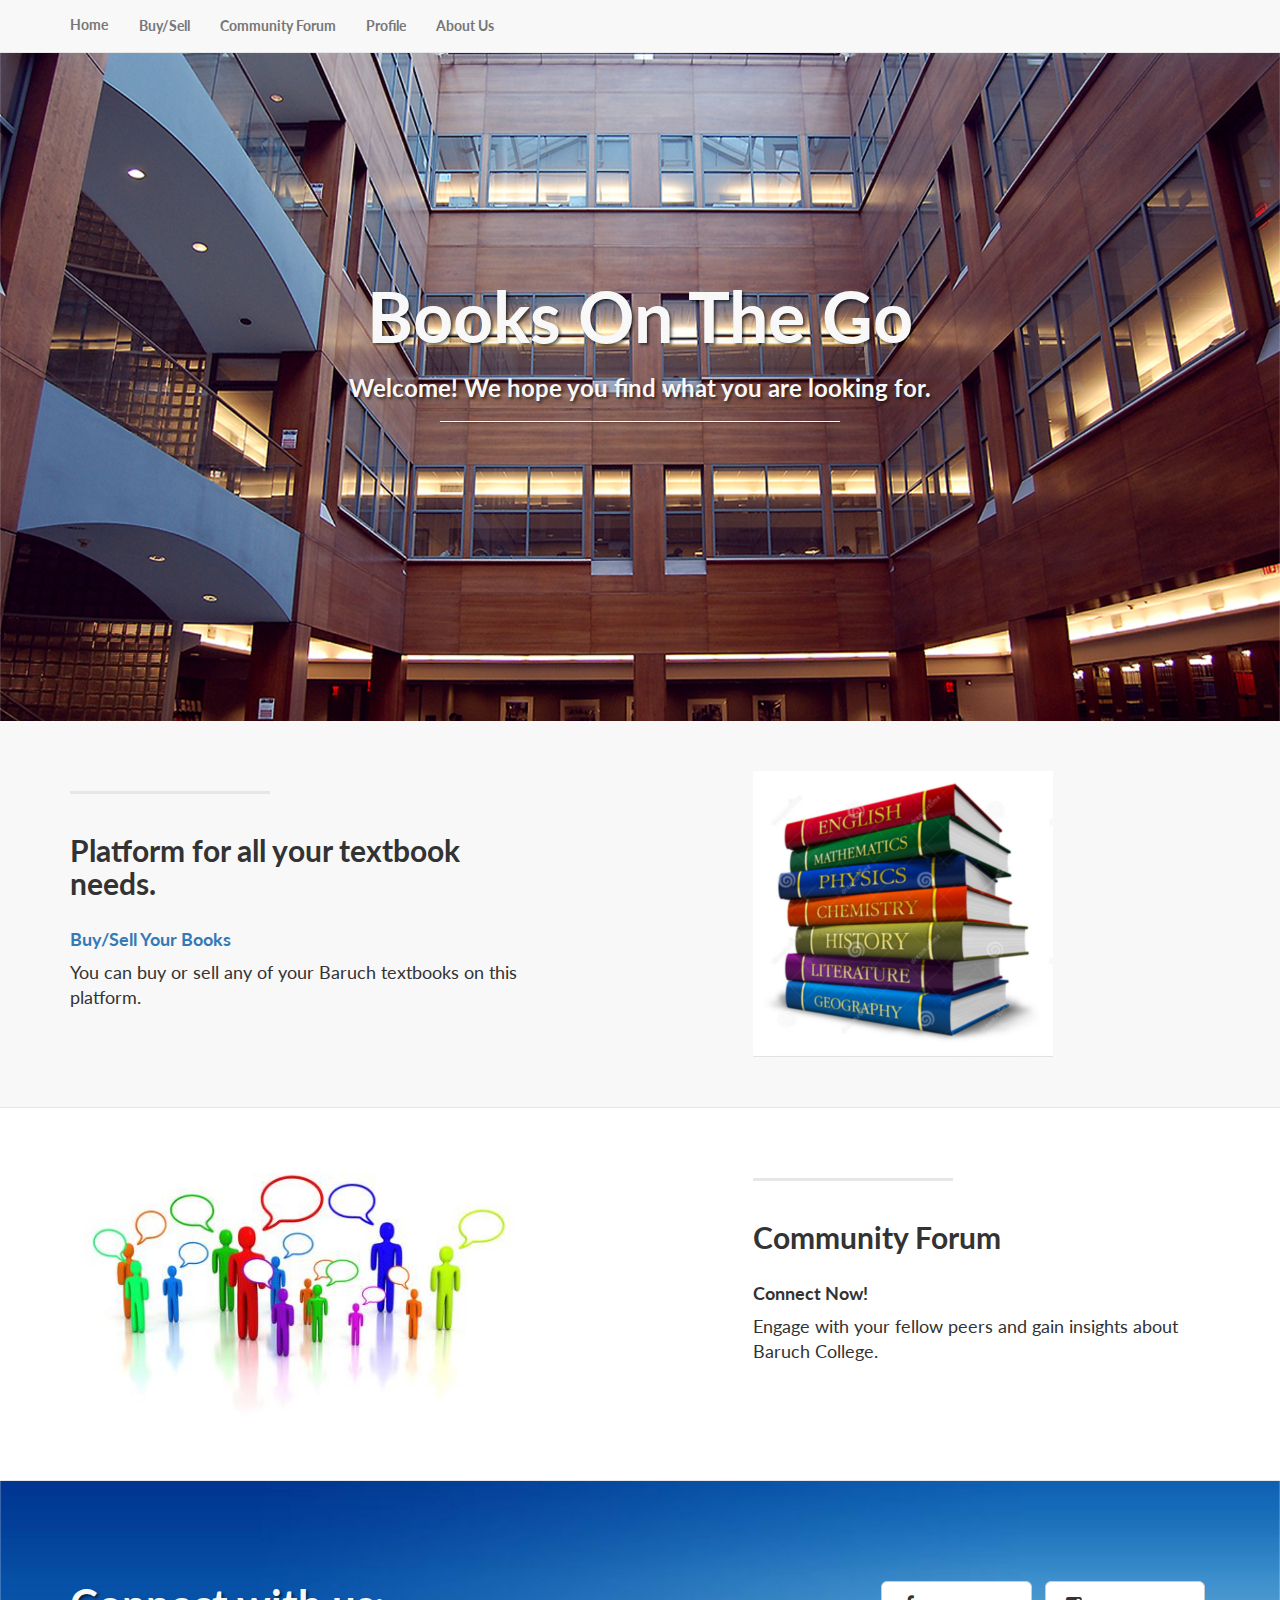
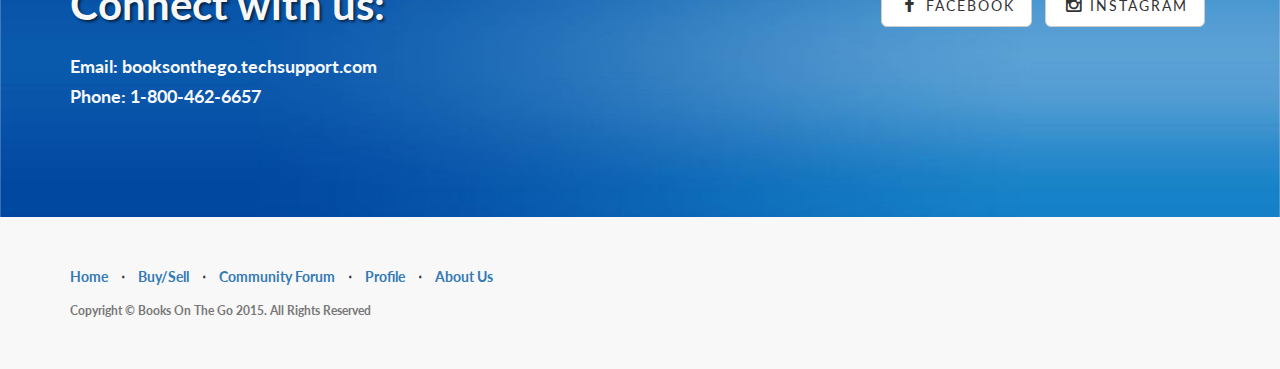
==== index.html @ 7e754eff "upload" ====
<!DOCTYPE html>
<html lang="en">

<head>

    <meta charset="utf-8">
    <meta http-equiv="X-UA-Compatible" content="IE=edge">
    <meta name="viewport" content="width=device-width, initial-scale=1">
    <meta name="description" content="">
    <meta name="author" content="">

    <title>Books On The Go - Home Page</title>

    <!-- Bootstrap Core CSS -->
    <link href="css/bootstrap.min.css" rel="stylesheet">

    <!-- Custom CSS -->
    <link href="css/landing-page.css" rel="stylesheet">

    <!-- Custom Fonts -->
    <link href="font-awesome/css/font-awesome.min.css" rel="stylesheet" type="text/css">
    <link href="http://fonts.googleapis.com/css?family=Lato:300,400,700,300italic,400italic,700italic" rel="stylesheet" type="text/css">

    <!-- HTML5 Shim and Respond.js IE8 support of HTML5 elements and media queries -->
    <!-- WARNING: Respond.js doesn't work if you view the page via file:// -->
    <!--[if lt IE 9]>
        <script src="https://oss.maxcdn.com/libs/html5shiv/3.7.0/html5shiv.js"></script>
        <script src="https://oss.maxcdn.com/libs/respond.js/1.4.2/respond.min.js"></script>
    <![endif]-->

</head>

<body>

    <!-- Navigation -->
    <nav class="navbar navbar-default navbar-fixed-top topnav" role="navigation">
        <div class="container topnav">
            <!-- Brand and toggle get grouped for better mobile display -->
            <div class="navbar-header">
                <button type="button" class="navbar-toggle" data-toggle="collapse" data-target="#bs-example-navbar-collapse-1">
                    <span class="sr-only">Toggle navigation</span>
                    <span class="icon-bar"></span>
                    <span class="icon-bar"></span>
                    <span class="icon-bar"></span>
                </button>
                <a class="navbar-brand topnav" href="#">Home</a>
            </div>
            <!-- Collect the nav links, forms, and other content for toggling -->
            <div class="collapse navbar-collapse" id="bs-example-navbar-collapse-1">
                <ul class="nav navbar-nav navbar">
                    <li>
                        <a href="../textpage/complete.html">Buy/Sell</a>
                    </li>
                    <li>
                        <a href="semifinalforum.html">Community Forum</a>
                    </li>
                    <li>
                        <a href="profile.html">Profile</a>
                    </li>
                    <li>
                        <a href="../aboutuspage/about.html">About Us</a>
                    </li>
                </ul>
            </div>
            <!-- /.navbar-collapse -->
        </div>
        <!-- /.container -->
    </nav>


    <!-- Header -->
    <a name="about"></a>
    <div class="intro-header">
        <div class="container">

            <div class="row">
                <div class="col-lg-12">
                    <div class="intro-message">
                        <h1>Books On The Go</h1>
                        <h3>Welcome! We hope you find what you are looking for.</h3>
                        <hr class="intro-divider">
                    </div>
                </div>
            </div>

        </div>
        <!-- /.container -->

    </div>
    <!-- /.intro-header -->

    <!-- Page Content -->

	<a  name="services"></a>
    <div class="content-section-a">

        <div class="container">
            <div class="row">
                <div class="col-lg-5 col-sm-6">
                    <hr class="section-heading-spacer">
                    <div class="clearfix"></div>
                    <h2 class="section-heading">Platform for all your textbook needs.</h2>
                    <h4><a href="../textpage/two.html">Buy/Sell Your Books</a></h4>
                    <p class="lead">You can buy or sell any of your Baruch textbooks on this platform.
                </div>
                <div class="col-lg-5 col-lg-offset-2 col-sm-6">
                    <img class="img-responsive" src="img/books.jpg" alt="">
                </div>
            </div>

        </div>
        <!-- /.container -->

    </div>
    <!-- /.content-section-a -->

    <div class="content-section-b">

        <div class="container">

            <div class="row">
                <div class="col-lg-5 col-lg-offset-1 col-sm-push-6  col-sm-6">
                    <hr class="section-heading-spacer">
                    <div class="clearfix"></div>
                    <h2 class="section-heading">Community Forum</h2>
                    <h4>Connect Now!</h4>
                    <p class="lead">Engage with your fellow peers and gain insights about Baruch College.</p>
                </div>
                <div class="col-lg-5 col-sm-pull-6  col-sm-6">
                    <img class="img-responsive" src="img/community.png" alt="">
                </div>
            </div>

        </div>
        <!-- /.container -->

    </div>
    <!-- /.content-section-b -->
    <!-- /.content-section-a -->

	<a  name="contact"></a>
    <div class="banner">

        <div class="container">

            <div class="row">
                <div class="col-lg-6">
                    <h2>Connect with us:</h2>
                    &nbsp;
                    <h4>Email: booksonthego.techsupport.com</h4>
                    <h4>Phone: 1-800-462-6657</h4>
                </div>
                <div class="col-lg-6">
                    <ul class="list-inline banner-social-buttons">
                        <li>
                            <a href="https://twitter.com/SBootstrap" class="btn btn-default btn-lg"><i class="fa fa-facebook fa-fw"></i> <span class="network-name">Facebook</span></a>
                        </li>
                        <li>
                            <a href="https://github.com/IronSummitMedia/startbootstrap" class="btn btn-default btn-lg"><i class="fa fa-instagram fa-fw"></i> <span class="network-name">Instagram</span></a>
                        </li>
                    </ul>
                </div>
            </div>

        </div>
        <!-- /.container -->

    </div>
    <!-- /.banner -->

    <!-- Footer -->
    <footer>
        <div class="container">
            <div class="row">
                <div class="col-lg-12">
                    <ul class="list-inline">
                        <li>
                            <a href="#">Home</a>
                        </li>
                        <li class="footer-menu-divider">&sdot;</li>
                        <li>
                            <a href="../textpage/complete.html">Buy/Sell</a>
                        </li>
                        <li class="footer-menu-divider">&sdot;</li>
                        <li>
                            <a href="Semifinalforum.html">Community Forum</a>
                        </li>
                        <li class="footer-menu-divider">&sdot;</li>
                        <li>
                            <a href="profile.html">Profile</a>
                        </li>
                        <li class="footer-menu-divider">&sdot;</li>
                        <li>
                            <a href="../aboutuspage/about.html">About Us</a>
                        </li>
                    </ul>
                    <p class="copyright text-muted small">Copyright &copy; Books On The Go 2015. All Rights Reserved</p>
                </div>
            </div>
        </div>
    </footer>

    <!-- jQuery -->
    <script src="js/jquery.js"></script>

    <!-- Bootstrap Core JavaScript -->
    <script src="js/bootstrap.min.js"></script>

</body>

</html>
---- css/landing-page.css ----
/*!
 * Start Bootstrap - Landing Page Bootstrap Theme (http://startbootstrap.com)
 * Code licensed under the Apache License v2.0.
 * For details, see http://www.apache.org/licenses/LICENSE-2.0.
 */

body,
html {
    width: 100%;
    height: 100%;
}

body,
h1,
h2,
h3,
h4,
h5,
h6 {
    font-family: "Lato","Helvetica Neue",Helvetica,Arial,sans-serif;
    font-weight: 700;
}

.topnav {
    font-size: 14px;
}

.lead {
    font-size: 18px;
    font-weight: 400;
}

.intro-header {
    padding-top: 50px; /* If you're making other pages, make sure there is 50px of padding to make sure the navbar doesn't overlap content! */
    padding-bottom: 50px;
    text-align: center;
    color: #f8f8f8;
    background: url(../img/baruch.png) no-repeat center center;
    background-size: cover;
}

.intro-message {
    position: relative;
    padding-top: 20%;
    padding-bottom: 20%;
}

.intro-message > h1 {
    margin: 0;
    text-shadow: 2px 2px 3px rgba(0,0,0,0.6);
    font-size: 5em;
}

.intro-divider {
    width: 400px;
    border-top: 1px solid #f8f8f8;
    border-bottom: 1px solid rgba(0,0,0,0.2);
}

.intro-message > h3 {
    text-shadow: 2px 2px 3px rgba(0,0,0,0.6);
}

@media(max-width:767px) {
    .intro-message {
        padding-bottom: 15%;
    }

    .intro-message > h1 {
        font-size: 3em;
    }

    ul.intro-social-buttons > li {
        display: block;
        margin-bottom: 20px;
        padding: 0;
    }

    ul.intro-social-buttons > li:last-child {
        margin-bottom: 0;
    }

    .intro-divider {
        width: 100%;
    }
}

.network-name {
    text-transform: uppercase;
    font-size: 14px;
    font-weight: 400;
    letter-spacing: 2px;
}

.content-section-a {
    padding: 50px 0;
    background-color: #f8f8f8;
}

.content-section-b {
    padding: 50px 0;
    border-top: 1px solid #e7e7e7;
    border-bottom: 1px solid #e7e7e7;
}

.section-heading {
    margin-bottom: 30px;
}

.section-heading-spacer {
    float: left;
    width: 200px;
    border-top: 3px solid #e7e7e7;
}

.banner {
    padding: 100px 0;
    color: #f8f8f8;
    background: url(../img/blue1.jpg) no-repeat center center;
    background-size: cover;
}

.banner h2 {
    margin: 0;
    text-shadow: 2px 2px 3px rgba(0,0,0,0.6);
    font-size: 3em;
}

.banner ul {
    margin-bottom: 0;
}

.banner-social-buttons {
    float: right;
    margin-top: 0;
}

@media(max-width:1199px) {
    ul.banner-social-buttons {
        float: left;
        margin-top: 15px;
    }
}

@media(max-width:767px) {
    .banner h2 {
        margin: 0;
        text-shadow: 2px 2px 3px rgba(0,0,0,0.6);
        font-size: 3em;
    }

    ul.banner-social-buttons > li {
        display: block;
        margin-bottom: 20px;
        padding: 0;
    }

    ul.banner-social-buttons > li:last-child {
        margin-bottom: 0;
    }
}

footer {
    padding: 50px 0;
    background-color: #f8f8f8;
}

p.copyright {
    margin: 15px 0 0;
}
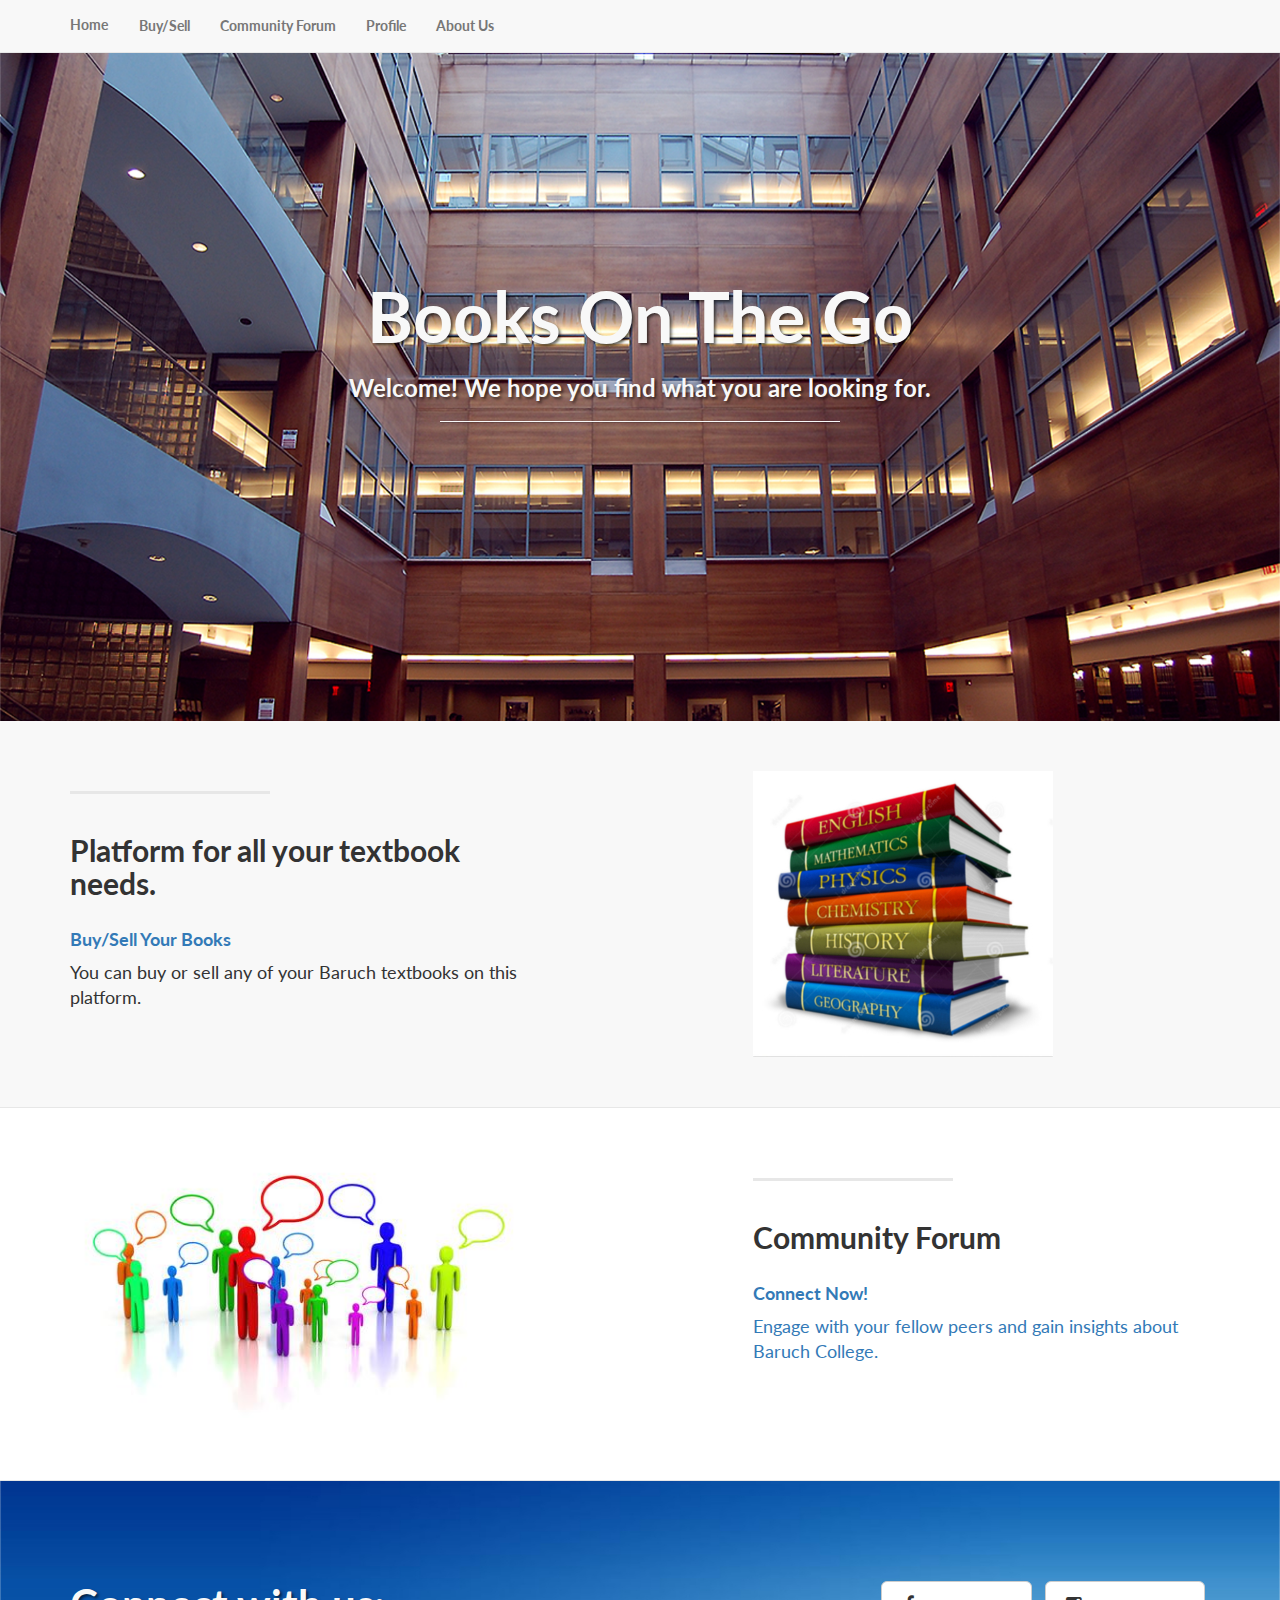
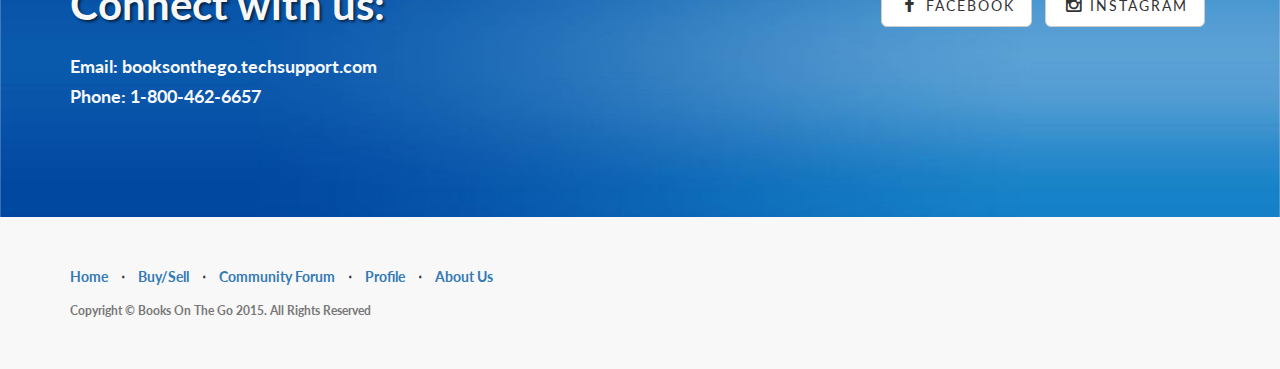
==== commit e60bd62c: "connected forum on homepage" ====
--- a/index.html
+++ b/index.html
@@ -123,7 +123,7 @@
                     <hr class="section-heading-spacer">
                     <div class="clearfix"></div>
                     <h2 class="section-heading">Community Forum</h2>
-                    <h4>Connect Now!</h4>
+                    <h4><a href="semifinalforum.html">Connect Now!</h4>
                     <p class="lead">Engage with your fellow peers and gain insights about Baruch College.</p>
                 </div>
                 <div class="col-lg-5 col-sm-pull-6  col-sm-6">
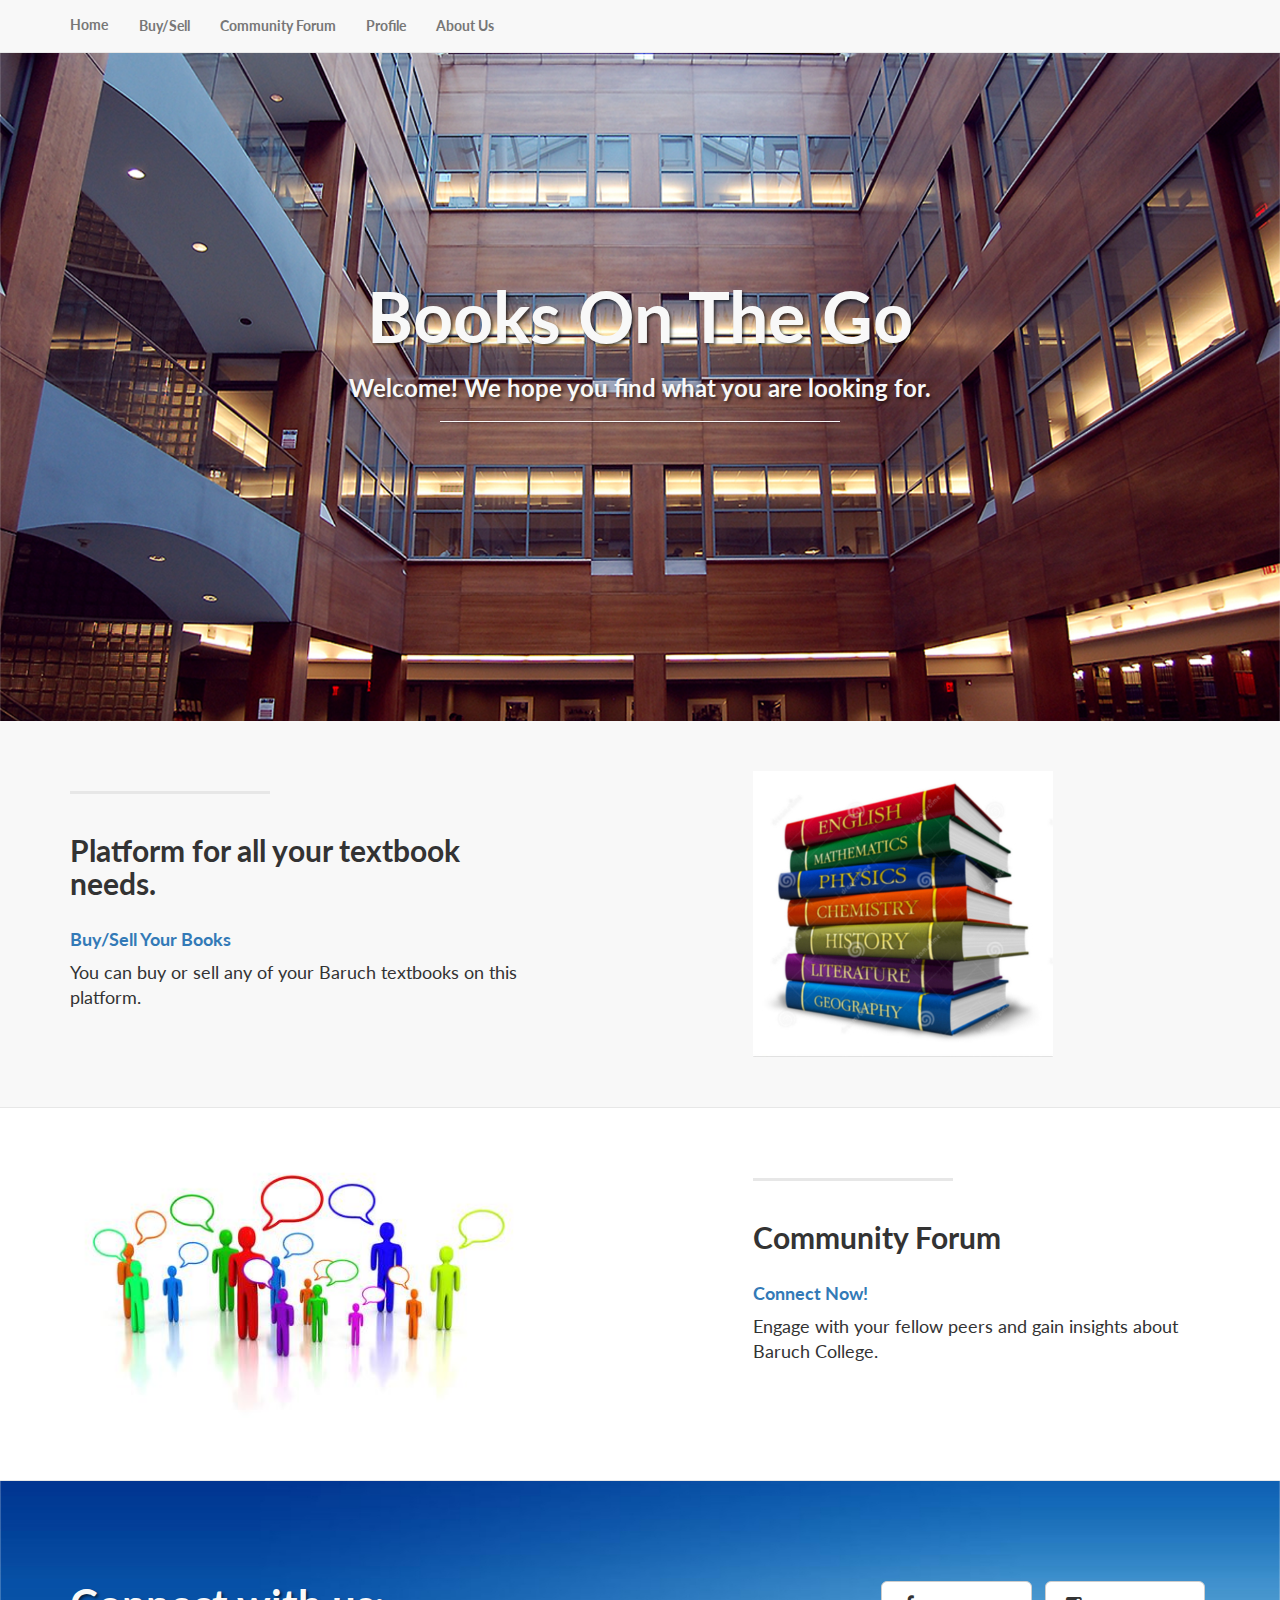
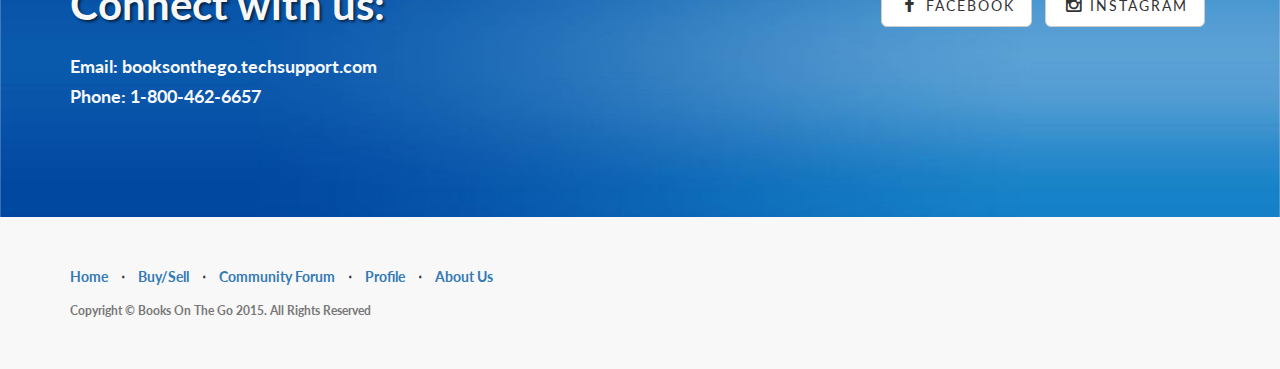
==== commit cc6a0cef: "change to link" ====
--- a/index.html
+++ b/index.html
@@ -123,7 +123,7 @@
                     <hr class="section-heading-spacer">
                     <div class="clearfix"></div>
                     <h2 class="section-heading">Community Forum</h2>
-                    <h4><a href="semifinalforum.html">Connect Now!</h4>
+                    <h4><a href="semifinalforum.html">Connect Now!</a></h4>
                     <p class="lead">Engage with your fellow peers and gain insights about Baruch College.</p>
                 </div>
                 <div class="col-lg-5 col-sm-pull-6  col-sm-6">
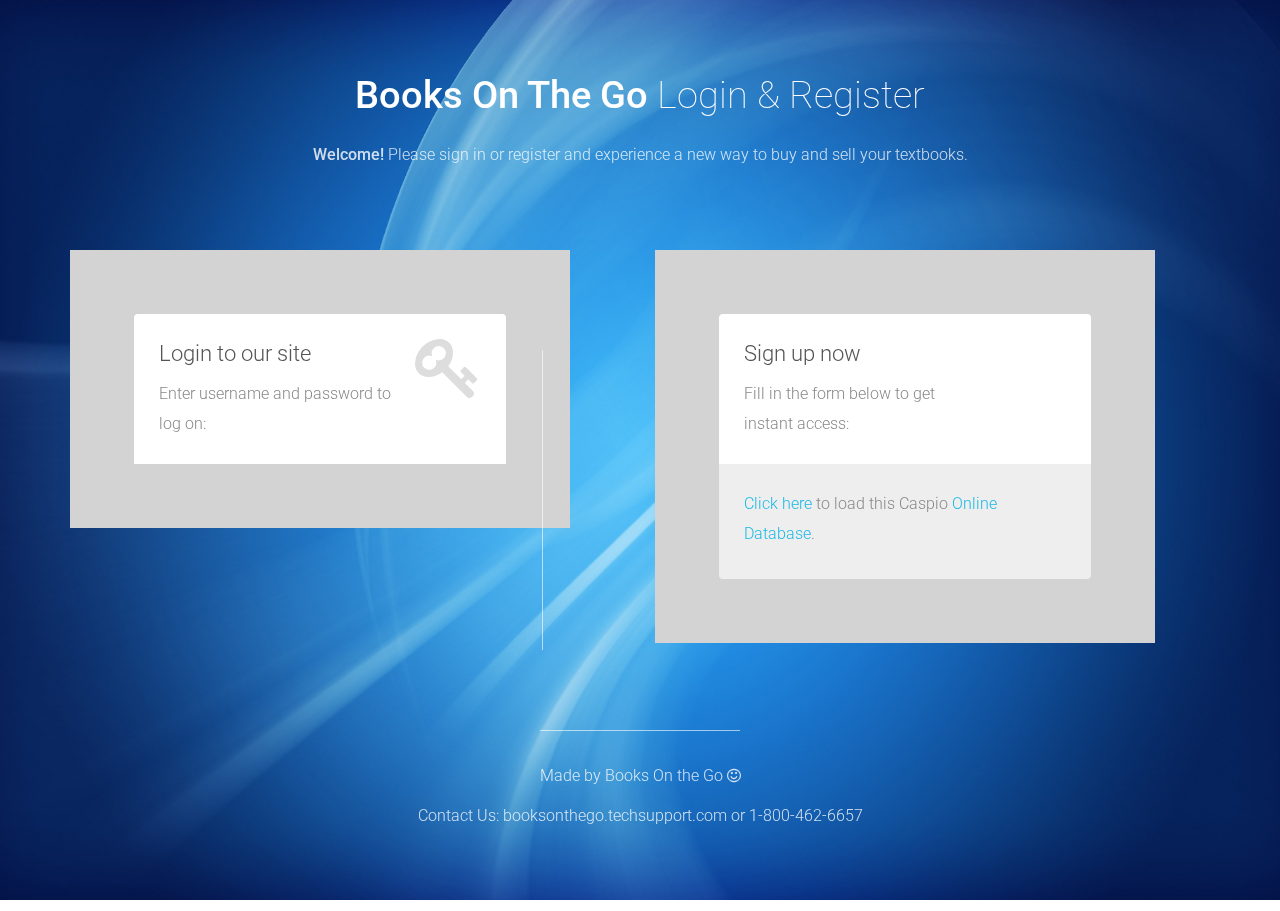
==== commit f6779c52: "change login page to index" ====
--- a/index.html
+++ b/index.html
@@ -1,211 +1,136 @@
-<!DOCTYPE html>
+
+	<!DOCTYPE html>
 <html lang="en">
 
-<head>
+    <head>
 
-    <meta charset="utf-8">
-    <meta http-equiv="X-UA-Compatible" content="IE=edge">
-    <meta name="viewport" content="width=device-width, initial-scale=1">
-    <meta name="description" content="">
-    <meta name="author" content="">
+        <meta charset="utf-8">
+        <meta http-equiv="X-UA-Compatible" content="IE=edge">
+        <meta name="viewport" content="width=device-width, initial-scale=1">
+        <title>Login &amp; Register</title>
 
-    <title>Books On The Go - Home Page</title>
+        <!-- CSS -->
+        <link rel="stylesheet" href="http://fonts.googleapis.com/css?family=Roboto:400,100,300,500">
+        <link rel="stylesheet" href="assets/bootstrap/css/bootstrap.min.css">
+        <link rel="stylesheet" href="assets/font-awesome/css/font-awesome.min.css">
+		<link rel="stylesheet" href="assets/css/form-elements.css">
+        <link rel="stylesheet" href="assets/css/style.css">
 
-    <!-- Bootstrap Core CSS -->
-    <link href="css/bootstrap.min.css" rel="stylesheet">
+        <!-- HTML5 Shim and Respond.js IE8 support of HTML5 elements and media queries -->
+        <!-- WARNING: Respond.js doesn't work if you view the page via file:// -->
+        <!--[if lt IE 9]>
+            <script src="https://oss.maxcdn.com/libs/html5shiv/3.7.0/html5shiv.js"></script>
+            <script src="https://oss.maxcdn.com/libs/respond.js/1.4.2/respond.min.js"></script>
+        <![endif]-->
 
-    <!-- Custom CSS -->
-    <link href="css/landing-page.css" rel="stylesheet">
+        <!-- Favicon and touch icons -->
+        <link rel="shortcut icon" href="assets/ico/favicon.png">
+        <link rel="apple-touch-icon-precomposed" sizes="144x144" href="assets/ico/apple-touch-icon-144-precomposed.png">
+        <link rel="apple-touch-icon-precomposed" sizes="114x114" href="assets/ico/apple-touch-icon-114-precomposed.png">
+        <link rel="apple-touch-icon-precomposed" sizes="72x72" href="assets/ico/apple-touch-icon-72-precomposed.png">
+        <link rel="apple-touch-icon-precomposed" href="assets/ico/apple-touch-icon-57-precomposed.png">
 
-    <!-- Custom Fonts -->
-    <link href="font-awesome/css/font-awesome.min.css" rel="stylesheet" type="text/css">
-    <link href="http://fonts.googleapis.com/css?family=Lato:300,400,700,300italic,400italic,700italic" rel="stylesheet" type="text/css">
+    </head>
 
-    <!-- HTML5 Shim and Respond.js IE8 support of HTML5 elements and media queries -->
-    <!-- WARNING: Respond.js doesn't work if you view the page via file:// -->
-    <!--[if lt IE 9]>
-        <script src="https://oss.maxcdn.com/libs/html5shiv/3.7.0/html5shiv.js"></script>
-        <script src="https://oss.maxcdn.com/libs/respond.js/1.4.2/respond.min.js"></script>
-    <![endif]-->
+    <body>
 
-</head>
+        <!-- Top content -->
+        <div class="top-content">
 
-<body>
+            <div class="inner-bg">
+                <div class="container">
 
-    <!-- Navigation -->
-    <nav class="navbar navbar-default navbar-fixed-top topnav" role="navigation">
-        <div class="container topnav">
-            <!-- Brand and toggle get grouped for better mobile display -->
-            <div class="navbar-header">
-                <button type="button" class="navbar-toggle" data-toggle="collapse" data-target="#bs-example-navbar-collapse-1">
-                    <span class="sr-only">Toggle navigation</span>
-                    <span class="icon-bar"></span>
-                    <span class="icon-bar"></span>
-                    <span class="icon-bar"></span>
-                </button>
-                <a class="navbar-brand topnav" href="#">Home</a>
-            </div>
-            <!-- Collect the nav links, forms, and other content for toggling -->
-            <div class="collapse navbar-collapse" id="bs-example-navbar-collapse-1">
-                <ul class="nav navbar-nav navbar">
-                    <li>
-                        <a href="../textpage/complete.html">Buy/Sell</a>
-                    </li>
-                    <li>
-                        <a href="semifinalforum.html">Community Forum</a>
-                    </li>
-                    <li>
-                        <a href="profile.html">Profile</a>
-                    </li>
-                    <li>
-                        <a href="../aboutuspage/about.html">About Us</a>
-                    </li>
-                </ul>
-            </div>
-            <!-- /.navbar-collapse -->
-        </div>
-        <!-- /.container -->
-    </nav>
+                    <div class="row">
+                        <div class="col-sm-8 col-sm-offset-2 text">
+                            <h1><strong>Books On The Go</strong> Login &amp; Register</h1>
+                            <div class="description">
+                            	<p>
+	                            	<strong>Welcome!</strong> Please sign in or register and experience a new way to buy and sell your textbooks.
+                            	</p>
+                            </div>
+                        </div>
+                    </div>
+
+                    <div class="row">
+                        <div class="col-sm-4">
+                        	<div class="form-box">
+	                        	<div class="form-top">
+	                        		<div class="form-top-left">
+	                        			<h3>Login to our site</h3>
+	                            		<p>Enter username and password to log on:</p>
+	                        		</div>
+	                        		<div class="form-top-right">
+	                        			<i class="fa fa-key"></i>
+	                        		</div>
+	                            </div>
+
+<script type="text/javascript" src="http://c1eru712.caspio.com/scripts/embed.js"></script>
+<script type="text/javascript">try{f_cbload(false, "c1eru712.caspio.com", "a7254000b59544f55d374854948d");}catch(v_e){;}</script>
 
 
-    <!-- Header -->
-    <a name="about"></a>
-    <div class="intro-header">
-        <div class="container">
 
-            <div class="row">
-                <div class="col-lg-12">
-                    <div class="intro-message">
-                        <h1>Books On The Go</h1>
-                        <h3>Welcome! We hope you find what you are looking for.</h3>
-                        <hr class="intro-divider">
+			                    </div>
+		                    </div>
+
+
+
+                        <div class="col-sm-1 middle-border"></div>
+                        <div class="col-sm-1"></div>
+
+                        <div class="col-sm-4">
+                        	<div class="form-box">
+                        		<div class="form-top">
+	                        		<div class="form-top-left">
+	                        			<h3>Sign up now</h3>
+	                            		<p>Fill in the form below to get instant access:</p>
+	                        		</div>
+	                        		<div class="form-top-right">
+	                        		</div>
+	                            </div>
+	                            <div class="form-bottom">
+
+                                                 <script type="text/javascript" src="http://c1eru712.caspio.com/scripts/embed.js"></script>
+                                                 <script type="text/javascript">try{f_cbload(false, "c1eru712.caspio.com", "a725400080ee3fdedf194977a895");}catch(v_e){;}</script>
+                              <div id="cxkg"><a href="http://c1eru712.caspio.com/dp.asp?AppKey=a725400080ee3fdedf194977a895">Click here</a> to load this Caspio <a href="http://www.caspio.com" title="Online Database">Online Database</a>.</div>
+				                        </div>
+
+				                    </form>
+			                    </div>
+                        	</div>
+
+                        </div>
                     </div>
+
                 </div>
             </div>
 
         </div>
-        <!-- /.container -->
 
-    </div>
-    <!-- /.intro-header -->
+        <!-- Footer -->
+        <footer>
+        	<div class="container">
+        		<div class="row">
 
-    <!-- Page Content -->
+        			<div class="col-sm-8 col-sm-offset-2">
+        				<div class="footer-border"></div>
+        				<p>Made by Books On the Go <i class="fa fa-smile-o"></i></p>
+								<p> Contact Us: booksonthego.techsupport.com or 1-800-462-6657 </p>
+        			</div>
 
-	<a  name="services"></a>
-    <div class="content-section-a">
+        		</div>
+        	</div>
+        </footer>
 
-        <div class="container">
-            <div class="row">
-                <div class="col-lg-5 col-sm-6">
-                    <hr class="section-heading-spacer">
-                    <div class="clearfix"></div>
-                    <h2 class="section-heading">Platform for all your textbook needs.</h2>
-                    <h4><a href="../textpage/two.html">Buy/Sell Your Books</a></h4>
-                    <p class="lead">You can buy or sell any of your Baruch textbooks on this platform.
-                </div>
-                <div class="col-lg-5 col-lg-offset-2 col-sm-6">
-                    <img class="img-responsive" src="img/books.jpg" alt="">
-                </div>
-            </div>
+        <!-- Javascript -->
+        <script src="assets/js/jquery-1.11.1.min.js"></script>
+        <script src="assets/bootstrap/js/bootstrap.min.js"></script>
+        <script src="assets/js/jquery.backstretch.min.js"></script>
+        <script src="assets/js/scripts.js"></script>
 
-        </div>
-        <!-- /.container -->
+        <!--[if lt IE 10]>
+            <script src="assets/js/placeholder.js"></script>
+        <![endif]-->
 
-    </div>
-    <!-- /.content-section-a -->
-
-    <div class="content-section-b">
-
-        <div class="container">
-
-            <div class="row">
-                <div class="col-lg-5 col-lg-offset-1 col-sm-push-6  col-sm-6">
-                    <hr class="section-heading-spacer">
-                    <div class="clearfix"></div>
-                    <h2 class="section-heading">Community Forum</h2>
-                    <h4><a href="semifinalforum.html">Connect Now!</a></h4>
-                    <p class="lead">Engage with your fellow peers and gain insights about Baruch College.</p>
-                </div>
-                <div class="col-lg-5 col-sm-pull-6  col-sm-6">
-                    <img class="img-responsive" src="img/community.png" alt="">
-                </div>
-            </div>
-
-        </div>
-        <!-- /.container -->
-
-    </div>
-    <!-- /.content-section-b -->
-    <!-- /.content-section-a -->
-
-	<a  name="contact"></a>
-    <div class="banner">
-
-        <div class="container">
-
-            <div class="row">
-                <div class="col-lg-6">
-                    <h2>Connect with us:</h2>
-                    &nbsp;
-                    <h4>Email: booksonthego.techsupport.com</h4>
-                    <h4>Phone: 1-800-462-6657</h4>
-                </div>
-                <div class="col-lg-6">
-                    <ul class="list-inline banner-social-buttons">
-                        <li>
-                            <a href="https://twitter.com/SBootstrap" class="btn btn-default btn-lg"><i class="fa fa-facebook fa-fw"></i> <span class="network-name">Facebook</span></a>
-                        </li>
-                        <li>
-                            <a href="https://github.com/IronSummitMedia/startbootstrap" class="btn btn-default btn-lg"><i class="fa fa-instagram fa-fw"></i> <span class="network-name">Instagram</span></a>
-                        </li>
-                    </ul>
-                </div>
-            </div>
-
-        </div>
-        <!-- /.container -->
-
-    </div>
-    <!-- /.banner -->
-
-    <!-- Footer -->
-    <footer>
-        <div class="container">
-            <div class="row">
-                <div class="col-lg-12">
-                    <ul class="list-inline">
-                        <li>
-                            <a href="#">Home</a>
-                        </li>
-                        <li class="footer-menu-divider">&sdot;</li>
-                        <li>
-                            <a href="../textpage/complete.html">Buy/Sell</a>
-                        </li>
-                        <li class="footer-menu-divider">&sdot;</li>
-                        <li>
-                            <a href="Semifinalforum.html">Community Forum</a>
-                        </li>
-                        <li class="footer-menu-divider">&sdot;</li>
-                        <li>
-                            <a href="profile.html">Profile</a>
-                        </li>
-                        <li class="footer-menu-divider">&sdot;</li>
-                        <li>
-                            <a href="../aboutuspage/about.html">About Us</a>
-                        </li>
-                    </ul>
-                    <p class="copyright text-muted small">Copyright &copy; Books On The Go 2015. All Rights Reserved</p>
-                </div>
-            </div>
-        </div>
-    </footer>
-
-    <!-- jQuery -->
-    <script src="js/jquery.js"></script>
-
-    <!-- Bootstrap Core JavaScript -->
-    <script src="js/bootstrap.min.js"></script>
-
-</body>
+    </body>
 
 </html>
--- a/assets/css/form-elements.css
+++ b/assets/css/form-elements.css
@@ -0,0 +1,74 @@
+
+input[type="text"], 
+input[type="password"], 
+textarea, 
+textarea.form-control {
+	height: 50px;
+    margin: 0;
+    padding: 0 20px;
+    vertical-align: middle;
+    background: #f8f8f8;
+    border: 3px solid #ddd;
+    font-family: 'Roboto', sans-serif;
+    font-size: 16px;
+    font-weight: 300;
+    line-height: 50px;
+    color: #888;
+    -moz-border-radius: 4px; -webkit-border-radius: 4px; border-radius: 4px;
+    -moz-box-shadow: none; -webkit-box-shadow: none; box-shadow: none;
+    -o-transition: all .3s; -moz-transition: all .3s; -webkit-transition: all .3s; -ms-transition: all .3s; transition: all .3s;
+}
+
+textarea, 
+textarea.form-control {
+	padding-top: 10px;
+	padding-bottom: 10px;
+	line-height: 30px;
+}
+
+input[type="text"]:focus, 
+input[type="password"]:focus, 
+textarea:focus, 
+textarea.form-control:focus {
+	outline: 0;
+	background: #fff;
+    border: 3px solid #ccc;
+    -moz-box-shadow: none; -webkit-box-shadow: none; box-shadow: none;
+}
+
+input[type="text"]:-moz-placeholder, input[type="password"]:-moz-placeholder, 
+textarea:-moz-placeholder, textarea.form-control:-moz-placeholder { color: #888; }
+
+input[type="text"]:-ms-input-placeholder, input[type="password"]:-ms-input-placeholder, 
+textarea:-ms-input-placeholder, textarea.form-control:-ms-input-placeholder { color: #888; }
+
+input[type="text"]::-webkit-input-placeholder, input[type="password"]::-webkit-input-placeholder, 
+textarea::-webkit-input-placeholder, textarea.form-control::-webkit-input-placeholder { color: #888; }
+
+
+
+button.btn {
+	height: 50px;
+    margin: 0;
+    padding: 0 20px;
+    vertical-align: middle;
+    background: #19b9e7;
+    border: 0;
+    font-family: 'Roboto', sans-serif;
+    font-size: 16px;
+    font-weight: 300;
+    line-height: 50px;
+    color: #fff;
+    -moz-border-radius: 4px; -webkit-border-radius: 4px; border-radius: 4px;
+    text-shadow: none;
+    -moz-box-shadow: none; -webkit-box-shadow: none; box-shadow: none;
+    -o-transition: all .3s; -moz-transition: all .3s; -webkit-transition: all .3s; -ms-transition: all .3s; transition: all .3s;
+}
+
+button.btn:hover { opacity: 0.6; color: #fff; }
+
+button.btn:active { outline: 0; opacity: 0.6; color: #fff; -moz-box-shadow: none; -webkit-box-shadow: none; box-shadow: none; }
+
+button.btn:focus { outline: 0; opacity: 0.6; background: #19b9e7; color: #fff; }
+
+button.btn:active:focus, button.btn.active:focus { outline: 0; opacity: 0.6; background: #19b9e7; color: #fff; }
--- a/assets/css/style.css
+++ b/assets/css/style.css
@@ -0,0 +1,220 @@
+
+body {
+    font-family: 'Roboto', sans-serif;
+    font-size: 16px;
+    font-weight: 300;
+    color: #888;
+    line-height: 30px;
+    text-align: center;
+}
+
+strong { font-weight: 500; }
+
+a, a:hover, a:focus {
+	color: #19b9e7;
+	text-decoration: none;
+    -o-transition: all .3s; -moz-transition: all .3s; -webkit-transition: all .3s; -ms-transition: all .3s; transition: all .3s;
+}
+
+h1, h2 {
+	margin-top: 10px;
+	font-size: 38px;
+    font-weight: 100;
+    color: #555;
+    line-height: 50px;
+}
+
+h3 {
+	font-size: 22px;
+    font-weight: 300;
+    color: #555;
+    line-height: 30px;
+}
+
+img { max-width: 100%; }
+
+::-moz-selection { background: #19b9e7; color: #fff; text-shadow: none; }
+::selection { background: #19b9e7; color: #fff; text-shadow: none; }
+
+
+.btn-link-1 {
+	display: inline-block;
+	height: 50px;
+	margin: 5px;
+	padding: 16px 20px 0 20px;
+	background: #19b9e7;
+	font-size: 16px;
+    font-weight: 300;
+    line-height: 16px;
+    color: #fff;
+    -moz-border-radius: 4px; -webkit-border-radius: 4px; border-radius: 4px;
+}
+.btn-link-1:hover, .btn-link-1:focus, .btn-link-1:active { outline: 0; opacity: 0.6; color: #fff; }
+
+.btn-link-1.btn-link-1-facebook { background: #4862a3; }
+.btn-link-1.btn-link-1-twitter { background: #55acee; }
+.btn-link-1.btn-link-1-google-plus { background: #dd4b39; }
+
+.btn-link-1 i {
+	padding-right: 5px;
+	vertical-align: middle;
+	font-size: 20px;
+	line-height: 20px;
+}
+
+.btn-link-2 {
+	display: inline-block;
+	height: 50px;
+	margin: 5px;
+	padding: 15px 20px 0 20px;
+	background: rgba(0, 0, 0, 0.3);
+	border: 1px solid #fff;
+	font-size: 16px;
+    font-weight: 300;
+    line-height: 16px;
+    color: #fff;
+    -moz-border-radius: 4px; -webkit-border-radius: 4px; border-radius: 4px;
+}
+.btn-link-2:hover, .btn-link-2:focus,
+.btn-link-2:active, .btn-link-2:active:focus { outline: 0; opacity: 0.6; background: rgba(0, 0, 0, 0.3); color: #fff; }
+
+
+/***** Top content *****/
+
+.inner-bg {
+    padding: 60px 0 80px 0;
+}
+
+.top-content .text {
+	color: #fff;
+}
+
+.top-content .text h1 { color: #fff; }
+
+.top-content .description {
+	margin: 20px 0 10px 0;
+}
+
+.top-content .description p { opacity: 0.8; }
+
+.top-content .description a {
+	color: #fff;
+}
+.top-content .description a:hover,
+.top-content .description a:focus { border-bottom: 1px dotted #fff; }
+
+.form-box {
+	margin-top: 70px;
+  background-color: lightgrey;
+  width: 500px;
+  padding: 64px; 
+  border: 25px solid lightgrey;  
+  margin: 40px;
+}
+
+.form-top {
+	overflow: hidden;
+	padding: 0 25px 15px 25px;
+	background: #fff;
+	-moz-border-radius: 4px 4px 0 0; -webkit-border-radius: 4px 4px 0 0; border-radius: 4px 4px 0 0;
+	text-align: left;
+}
+
+.form-top-left {
+	float: left;
+	width: 75%;
+	padding-top: 25px;
+}
+
+.form-top-left h3 { margin-top: 0; }
+
+.form-top-right {
+	float: left;
+	width: 25%;
+	padding-top: 5px;
+	font-size: 66px;
+	color: #ddd;
+	line-height: 100px;
+	text-align: right;
+}
+
+.form-bottom {
+	padding: 25px 25px 30px 25px;
+	background: #eee;
+	-moz-border-radius: 0 0 4px 4px; -webkit-border-radius: 0 0 4px 4px; border-radius: 0 0 4px 4px;
+	text-align: left;
+}
+
+.form-bottom form textarea {
+	height: 100px;
+}
+
+.form-bottom form button.btn {
+	width: 100%;
+}
+
+.form-bottom form .input-error {
+	border-color: #19b9e7;
+}
+
+.social-login {
+	margin-top: 35px;
+}
+
+.social-login h3 {
+	color: #fff;
+}
+
+.social-login-buttons {
+	margin-top: 25px;
+}
+
+.middle-border {
+	min-height: 300px;
+	margin-top: 170px;
+	border-right: 1px solid #fff;
+	border-right: 1px solid rgba(255, 255, 255, 0.6);
+}
+
+
+/***** Footer *****/
+
+footer {
+	padding-bottom: 70px;
+	color: #fff;
+}
+
+footer .footer-border {
+	width: 200px;
+	margin: 0 auto;
+	padding-bottom: 30px;
+	border-top: 1px solid #fff;
+	border-top: 1px solid rgba(255, 255, 255, 0.6);
+}
+
+footer p { opacity: 0.8; }
+
+footer a {
+	color: #fff;
+}
+footer a:hover, footer a:focus { color: #fff; border-bottom: 1px dotted #fff; }
+
+
+/***** Media queries *****/
+
+@media (min-width: 992px) and (max-width: 1199px) {}
+
+@media (min-width: 768px) and (max-width: 991px) {}
+
+@media (max-width: 767px) {
+
+	.middle-border { min-height: auto; margin: 65px 30px 0 30px; border-right: 0;
+						border-top: 1px solid #fff; border-top: 1px solid rgba(255, 255, 255, 0.6); }
+
+}
+
+@media (max-width: 415px) {
+
+	h1, h2 { font-size: 32px; }
+
+}
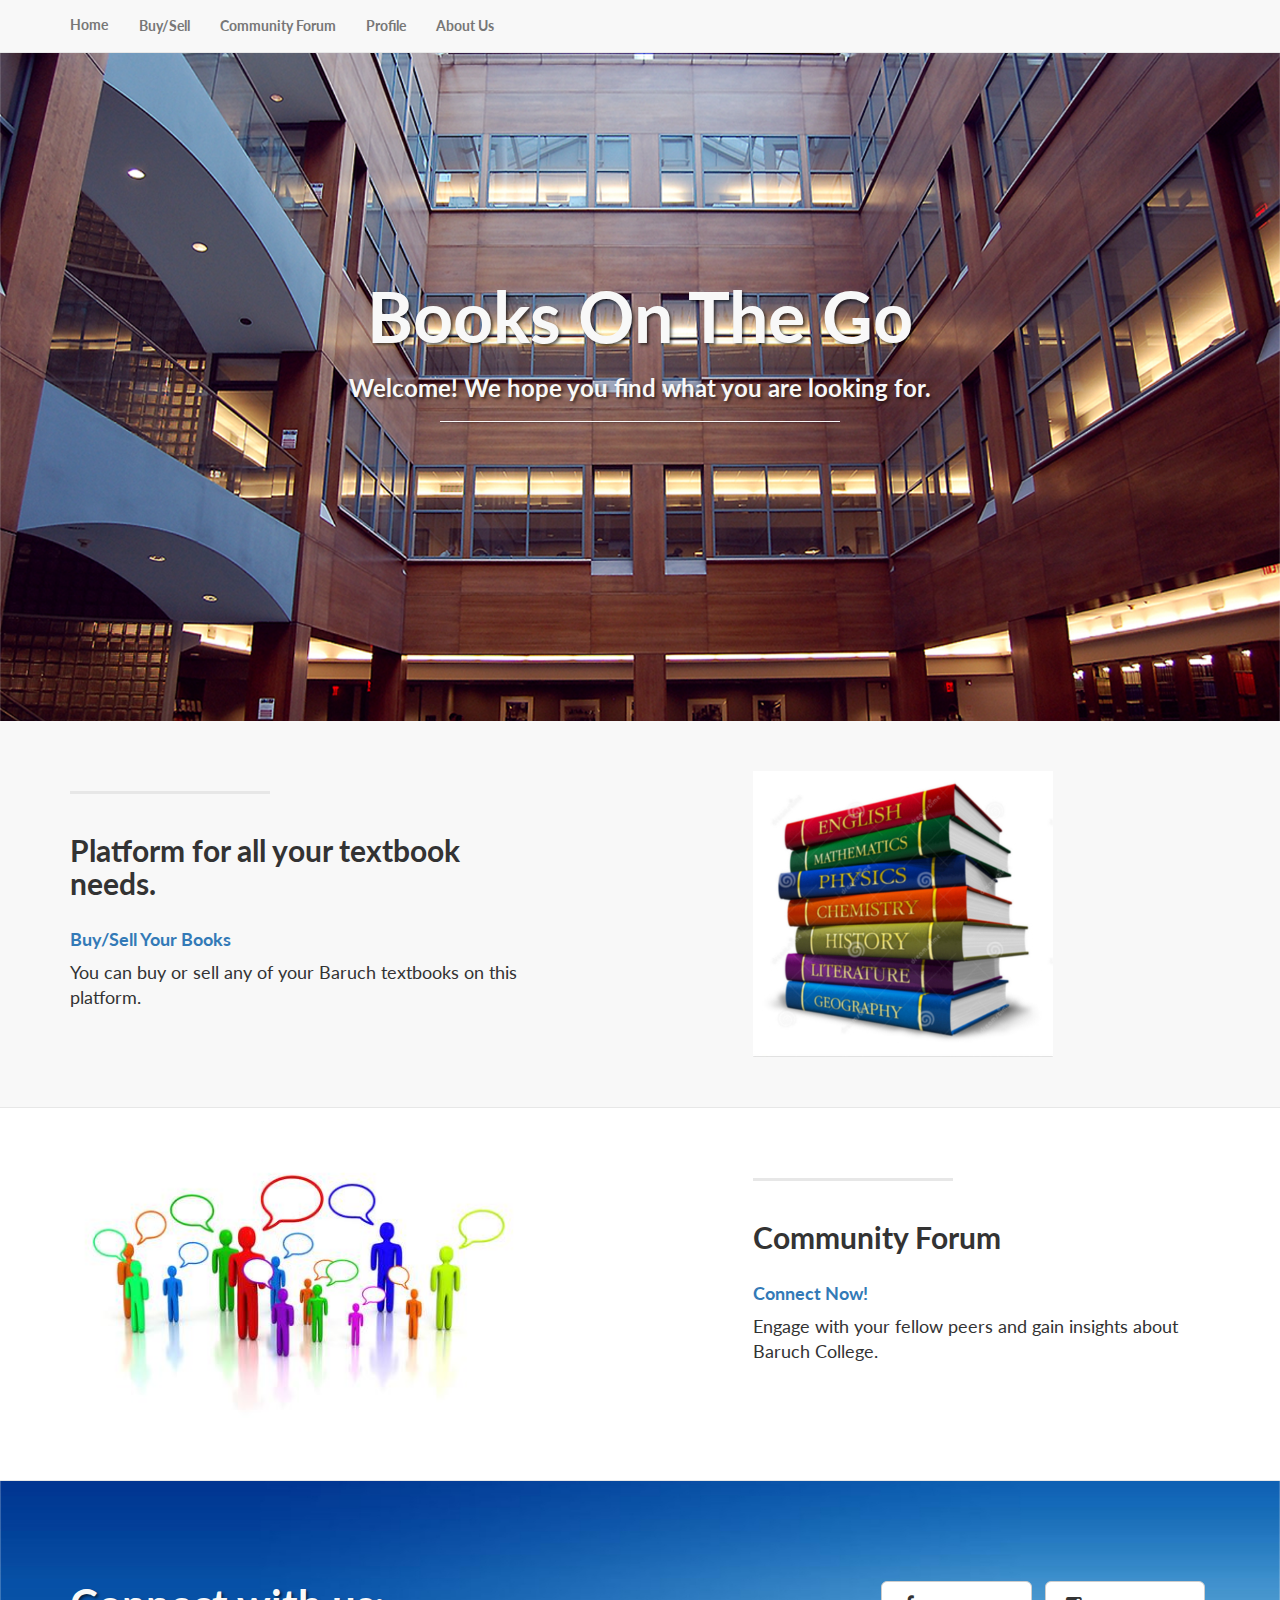
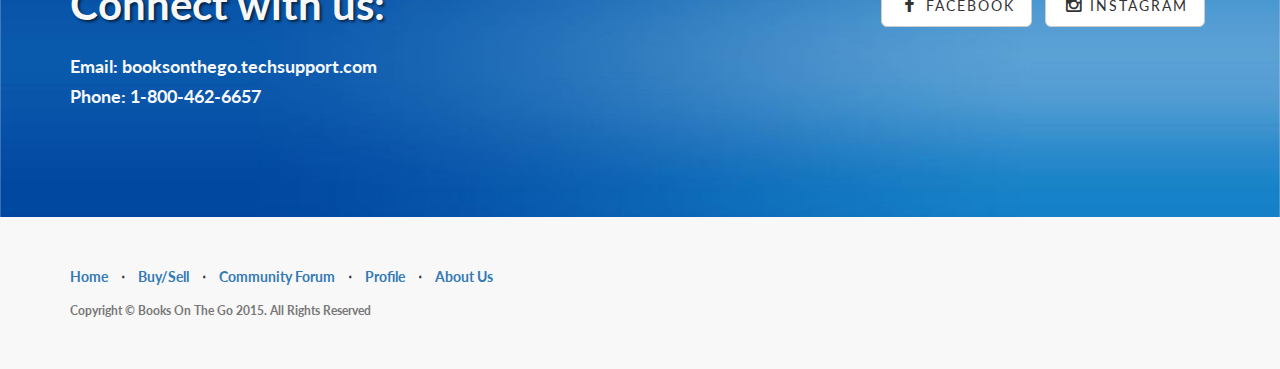
==== commit 50f79865: "changes" ====
--- a/index.html
+++ b/index.html
@@ -1,136 +1,211 @@
-
-	<!DOCTYPE html>
+<!DOCTYPE html>
 <html lang="en">
 
-    <head>
-
-        <meta charset="utf-8">
-        <meta http-equiv="X-UA-Compatible" content="IE=edge">
-        <meta name="viewport" content="width=device-width, initial-scale=1">
-        <title>Login &amp; Register</title>
-
-        <!-- CSS -->
-        <link rel="stylesheet" href="http://fonts.googleapis.com/css?family=Roboto:400,100,300,500">
-        <link rel="stylesheet" href="assets/bootstrap/css/bootstrap.min.css">
-        <link rel="stylesheet" href="assets/font-awesome/css/font-awesome.min.css">
-		<link rel="stylesheet" href="assets/css/form-elements.css">
-        <link rel="stylesheet" href="assets/css/style.css">
-
-        <!-- HTML5 Shim and Respond.js IE8 support of HTML5 elements and media queries -->
-        <!-- WARNING: Respond.js doesn't work if you view the page via file:// -->
-        <!--[if lt IE 9]>
-            <script src="https://oss.maxcdn.com/libs/html5shiv/3.7.0/html5shiv.js"></script>
-            <script src="https://oss.maxcdn.com/libs/respond.js/1.4.2/respond.min.js"></script>
-        <![endif]-->
-
-        <!-- Favicon and touch icons -->
-        <link rel="shortcut icon" href="assets/ico/favicon.png">
-        <link rel="apple-touch-icon-precomposed" sizes="144x144" href="assets/ico/apple-touch-icon-144-precomposed.png">
-        <link rel="apple-touch-icon-precomposed" sizes="114x114" href="assets/ico/apple-touch-icon-114-precomposed.png">
-        <link rel="apple-touch-icon-precomposed" sizes="72x72" href="assets/ico/apple-touch-icon-72-precomposed.png">
-        <link rel="apple-touch-icon-precomposed" href="assets/ico/apple-touch-icon-57-precomposed.png">
-
-    </head>
-
-    <body>
-
-        <!-- Top content -->
-        <div class="top-content">
-
-            <div class="inner-bg">
-                <div class="container">
-
-                    <div class="row">
-                        <div class="col-sm-8 col-sm-offset-2 text">
-                            <h1><strong>Books On The Go</strong> Login &amp; Register</h1>
-                            <div class="description">
-                            	<p>
-	                            	<strong>Welcome!</strong> Please sign in or register and experience a new way to buy and sell your textbooks.
-                            	</p>
-                            </div>
-                        </div>
+<head>
+
+    <meta charset="utf-8">
+    <meta http-equiv="X-UA-Compatible" content="IE=edge">
+    <meta name="viewport" content="width=device-width, initial-scale=1">
+    <meta name="description" content="">
+    <meta name="author" content="">
+
+    <title>Books On The Go - Home Page</title>
+
+    <!-- Bootstrap Core CSS -->
+    <link href="css/bootstrap.min.css" rel="stylesheet">
+
+    <!-- Custom CSS -->
+    <link href="css/landing-page.css" rel="stylesheet">
+
+    <!-- Custom Fonts -->
+    <link href="font-awesome/css/font-awesome.min.css" rel="stylesheet" type="text/css">
+    <link href="http://fonts.googleapis.com/css?family=Lato:300,400,700,300italic,400italic,700italic" rel="stylesheet" type="text/css">
+
+    <!-- HTML5 Shim and Respond.js IE8 support of HTML5 elements and media queries -->
+    <!-- WARNING: Respond.js doesn't work if you view the page via file:// -->
+    <!--[if lt IE 9]>
+        <script src="https://oss.maxcdn.com/libs/html5shiv/3.7.0/html5shiv.js"></script>
+        <script src="https://oss.maxcdn.com/libs/respond.js/1.4.2/respond.min.js"></script>
+    <![endif]-->
+
+</head>
+
+<body>
+
+    <!-- Navigation -->
+    <nav class="navbar navbar-default navbar-fixed-top topnav" role="navigation">
+        <div class="container topnav">
+            <!-- Brand and toggle get grouped for better mobile display -->
+            <div class="navbar-header">
+                <button type="button" class="navbar-toggle" data-toggle="collapse" data-target="#bs-example-navbar-collapse-1">
+                    <span class="sr-only">Toggle navigation</span>
+                    <span class="icon-bar"></span>
+                    <span class="icon-bar"></span>
+                    <span class="icon-bar"></span>
+                </button>
+                <a class="navbar-brand topnav" href="#">Home</a>
+            </div>
+            <!-- Collect the nav links, forms, and other content for toggling -->
+            <div class="collapse navbar-collapse" id="bs-example-navbar-collapse-1">
+                <ul class="nav navbar-nav navbar">
+                    <li>
+                        <a href="../textpage/complete.html">Buy/Sell</a>
+                    </li>
+                    <li>
+                        <a href="semifinalforum.html">Community Forum</a>
+                    </li>
+                    <li>
+                        <a href="profile.html">Profile</a>
+                    </li>
+                    <li>
+                        <a href="../aboutuspage/about.html">About Us</a>
+                    </li>
+                </ul>
+            </div>
+            <!-- /.navbar-collapse -->
+        </div>
+        <!-- /.container -->
+    </nav>
+
+
+    <!-- Header -->
+    <a name="about"></a>
+    <div class="intro-header">
+        <div class="container">
+
+            <div class="row">
+                <div class="col-lg-12">
+                    <div class="intro-message">
+                        <h1>Books On The Go</h1>
+                        <h3>Welcome! We hope you find what you are looking for.</h3>
+                        <hr class="intro-divider">
                     </div>
-
-                    <div class="row">
-                        <div class="col-sm-4">
-                        	<div class="form-box">
-	                        	<div class="form-top">
-	                        		<div class="form-top-left">
-	                        			<h3>Login to our site</h3>
-	                            		<p>Enter username and password to log on:</p>
-	                        		</div>
-	                        		<div class="form-top-right">
-	                        			<i class="fa fa-key"></i>
-	                        		</div>
-	                            </div>
-
-<script type="text/javascript" src="http://c1eru712.caspio.com/scripts/embed.js"></script>
-<script type="text/javascript">try{f_cbload(false, "c1eru712.caspio.com", "a7254000b59544f55d374854948d");}catch(v_e){;}</script>
-
-
-
-			                    </div>
-		                    </div>
-
-
-
-                        <div class="col-sm-1 middle-border"></div>
-                        <div class="col-sm-1"></div>
-
-                        <div class="col-sm-4">
-                        	<div class="form-box">
-                        		<div class="form-top">
-	                        		<div class="form-top-left">
-	                        			<h3>Sign up now</h3>
-	                            		<p>Fill in the form below to get instant access:</p>
-	                        		</div>
-	                        		<div class="form-top-right">
-	                        		</div>
-	                            </div>
-	                            <div class="form-bottom">
-
-                                                 <script type="text/javascript" src="http://c1eru712.caspio.com/scripts/embed.js"></script>
-                                                 <script type="text/javascript">try{f_cbload(false, "c1eru712.caspio.com", "a725400080ee3fdedf194977a895");}catch(v_e){;}</script>
-                              <div id="cxkg"><a href="http://c1eru712.caspio.com/dp.asp?AppKey=a725400080ee3fdedf194977a895">Click here</a> to load this Caspio <a href="http://www.caspio.com" title="Online Database">Online Database</a>.</div>
-				                        </div>
-
-				                    </form>
-			                    </div>
-                        	</div>
-
-                        </div>
-                    </div>
-
-                </div>
-            </div>
-
-        </div>
-
-        <!-- Footer -->
-        <footer>
-        	<div class="container">
-        		<div class="row">
-
-        			<div class="col-sm-8 col-sm-offset-2">
-        				<div class="footer-border"></div>
-        				<p>Made by Books On the Go <i class="fa fa-smile-o"></i></p>
-								<p> Contact Us: booksonthego.techsupport.com or 1-800-462-6657 </p>
-        			</div>
-
-        		</div>
-        	</div>
-        </footer>
-
-        <!-- Javascript -->
-        <script src="assets/js/jquery-1.11.1.min.js"></script>
-        <script src="assets/bootstrap/js/bootstrap.min.js"></script>
-        <script src="assets/js/jquery.backstretch.min.js"></script>
-        <script src="assets/js/scripts.js"></script>
-
-        <!--[if lt IE 10]>
-            <script src="assets/js/placeholder.js"></script>
-        <![endif]-->
-
-    </body>
+                </div>
+            </div>
+
+        </div>
+        <!-- /.container -->
+
+    </div>
+    <!-- /.intro-header -->
+
+    <!-- Page Content -->
+
+	<a  name="services"></a>
+    <div class="content-section-a">
+
+        <div class="container">
+            <div class="row">
+                <div class="col-lg-5 col-sm-6">
+                    <hr class="section-heading-spacer">
+                    <div class="clearfix"></div>
+                    <h2 class="section-heading">Platform for all your textbook needs.</h2>
+                    <h4><a href="../textpage/complete.html">Buy/Sell Your Books</a></h4>
+                    <p class="lead">You can buy or sell any of your Baruch textbooks on this platform.
+                </div>
+                <div class="col-lg-5 col-lg-offset-2 col-sm-6">
+                    <img class="img-responsive" src="img/books.jpg" alt="">
+                </div>
+            </div>
+
+        </div>
+        <!-- /.container -->
+
+    </div>
+    <!-- /.content-section-a -->
+
+    <div class="content-section-b">
+
+        <div class="container">
+
+            <div class="row">
+                <div class="col-lg-5 col-lg-offset-1 col-sm-push-6  col-sm-6">
+                    <hr class="section-heading-spacer">
+                    <div class="clearfix"></div>
+                    <h2 class="section-heading">Community Forum</h2>
+                    <h4><a href="semifinalforum.html">Connect Now!</a></h4>
+                    <p class="lead">Engage with your fellow peers and gain insights about Baruch College.</p>
+                </div>
+                <div class="col-lg-5 col-sm-pull-6  col-sm-6">
+                    <img class="img-responsive" src="img/community.png" alt="">
+                </div>
+            </div>
+
+        </div>
+        <!-- /.container -->
+
+    </div>
+    <!-- /.content-section-b -->
+    <!-- /.content-section-a -->
+
+	<a  name="contact"></a>
+    <div class="banner">
+
+        <div class="container">
+
+            <div class="row">
+                <div class="col-lg-6">
+                    <h2>Connect with us:</h2>
+                    &nbsp;
+                    <h4>Email: booksonthego.techsupport.com</h4>
+                    <h4>Phone: 1-800-462-6657</h4>
+                </div>
+                <div class="col-lg-6">
+                    <ul class="list-inline banner-social-buttons">
+                        <li>
+                            <a href="https://facebook.com" class="btn btn-default btn-lg"><i class="fa fa-facebook fa-fw"></i> <span class="network-name">Facebook</span></a>
+                        </li>
+                        <li>
+                            <a href="https://instagram.com" class="btn btn-default btn-lg"><i class="fa fa-instagram fa-fw"></i> <span class="network-name">Instagram</span></a>
+                        </li>
+                    </ul>
+                </div>
+            </div>
+
+        </div>
+        <!-- /.container -->
+
+    </div>
+    <!-- /.banner -->
+
+    <!-- Footer -->
+    <footer>
+        <div class="container">
+            <div class="row">
+                <div class="col-lg-12">
+                    <ul class="list-inline">
+                        <li>
+                            <a href="#">Home</a>
+                        </li>
+                        <li class="footer-menu-divider">&sdot;</li>
+                        <li>
+                            <a href="../textpage/complete.html">Buy/Sell</a>
+                        </li>
+                        <li class="footer-menu-divider">&sdot;</li>
+                        <li>
+                            <a href="Semifinalforum.html">Community Forum</a>
+                        </li>
+                        <li class="footer-menu-divider">&sdot;</li>
+                        <li>
+                            <a href="profile.html">Profile</a>
+                        </li>
+                        <li class="footer-menu-divider">&sdot;</li>
+                        <li>
+                            <a href="../aboutuspage/about.html">About Us</a>
+                        </li>
+                    </ul>
+                    <p class="copyright text-muted small">Copyright &copy; Books On The Go 2015. All Rights Reserved</p>
+                </div>
+            </div>
+        </div>
+    </footer>
+
+    <!-- jQuery -->
+    <script src="js/jquery.js"></script>
+
+    <!-- Bootstrap Core JavaScript -->
+    <script src="js/bootstrap.min.js"></script>
+
+</body>
 
 </html>
--- a/css/landing-page.css
+++ b/css/landing-page.css
@@ -0,0 +1,170 @@
+/*!
+ * Start Bootstrap - Landing Page Bootstrap Theme (http://startbootstrap.com)
+ * Code licensed under the Apache License v2.0.
+ * For details, see http://www.apache.org/licenses/LICENSE-2.0.
+ */
+
+body,
+html {
+    width: 100%;
+    height: 100%;
+}
+
+body,
+h1,
+h2,
+h3,
+h4,
+h5,
+h6 {
+    font-family: "Lato","Helvetica Neue",Helvetica,Arial,sans-serif;
+    font-weight: 700;
+}
+
+.topnav {
+    font-size: 14px;
+}
+
+.lead {
+    font-size: 18px;
+    font-weight: 400;
+}
+
+.intro-header {
+    padding-top: 50px; /* If you're making other pages, make sure there is 50px of padding to make sure the navbar doesn't overlap content! */
+    padding-bottom: 50px;
+    text-align: center;
+    color: #f8f8f8;
+    background: url(../img/baruch.png) no-repeat center center;
+    background-size: cover;
+}
+
+.intro-message {
+    position: relative;
+    padding-top: 20%;
+    padding-bottom: 20%;
+}
+
+.intro-message > h1 {
+    margin: 0;
+    text-shadow: 2px 2px 3px rgba(0,0,0,0.6);
+    font-size: 5em;
+}
+
+.intro-divider {
+    width: 400px;
+    border-top: 1px solid #f8f8f8;
+    border-bottom: 1px solid rgba(0,0,0,0.2);
+}
+
+.intro-message > h3 {
+    text-shadow: 2px 2px 3px rgba(0,0,0,0.6);
+}
+
+@media(max-width:767px) {
+    .intro-message {
+        padding-bottom: 15%;
+    }
+
+    .intro-message > h1 {
+        font-size: 3em;
+    }
+
+    ul.intro-social-buttons > li {
+        display: block;
+        margin-bottom: 20px;
+        padding: 0;
+    }
+
+    ul.intro-social-buttons > li:last-child {
+        margin-bottom: 0;
+    }
+
+    .intro-divider {
+        width: 100%;
+    }
+}
+
+.network-name {
+    text-transform: uppercase;
+    font-size: 14px;
+    font-weight: 400;
+    letter-spacing: 2px;
+}
+
+.content-section-a {
+    padding: 50px 0;
+    background-color: #f8f8f8;
+}
+
+.content-section-b {
+    padding: 50px 0;
+    border-top: 1px solid #e7e7e7;
+    border-bottom: 1px solid #e7e7e7;
+}
+
+.section-heading {
+    margin-bottom: 30px;
+}
+
+.section-heading-spacer {
+    float: left;
+    width: 200px;
+    border-top: 3px solid #e7e7e7;
+}
+
+.banner {
+    padding: 100px 0;
+    color: #f8f8f8;
+    background: url(../img/blue1.jpg) no-repeat center center;
+    background-size: cover;
+}
+
+.banner h2 {
+    margin: 0;
+    text-shadow: 2px 2px 3px rgba(0,0,0,0.6);
+    font-size: 3em;
+}
+
+.banner ul {
+    margin-bottom: 0;
+}
+
+.banner-social-buttons {
+    float: right;
+    margin-top: 0;
+}
+
+@media(max-width:1199px) {
+    ul.banner-social-buttons {
+        float: left;
+        margin-top: 15px;
+    }
+}
+
+@media(max-width:767px) {
+    .banner h2 {
+        margin: 0;
+        text-shadow: 2px 2px 3px rgba(0,0,0,0.6);
+        font-size: 3em;
+    }
+
+    ul.banner-social-buttons > li {
+        display: block;
+        margin-bottom: 20px;
+        padding: 0;
+    }
+
+    ul.banner-social-buttons > li:last-child {
+        margin-bottom: 0;
+    }
+}
+
+footer {
+    padding: 50px 0;
+    background-color: #f8f8f8;
+}
+
+p.copyright {
+    margin: 15px 0 0;
+}
